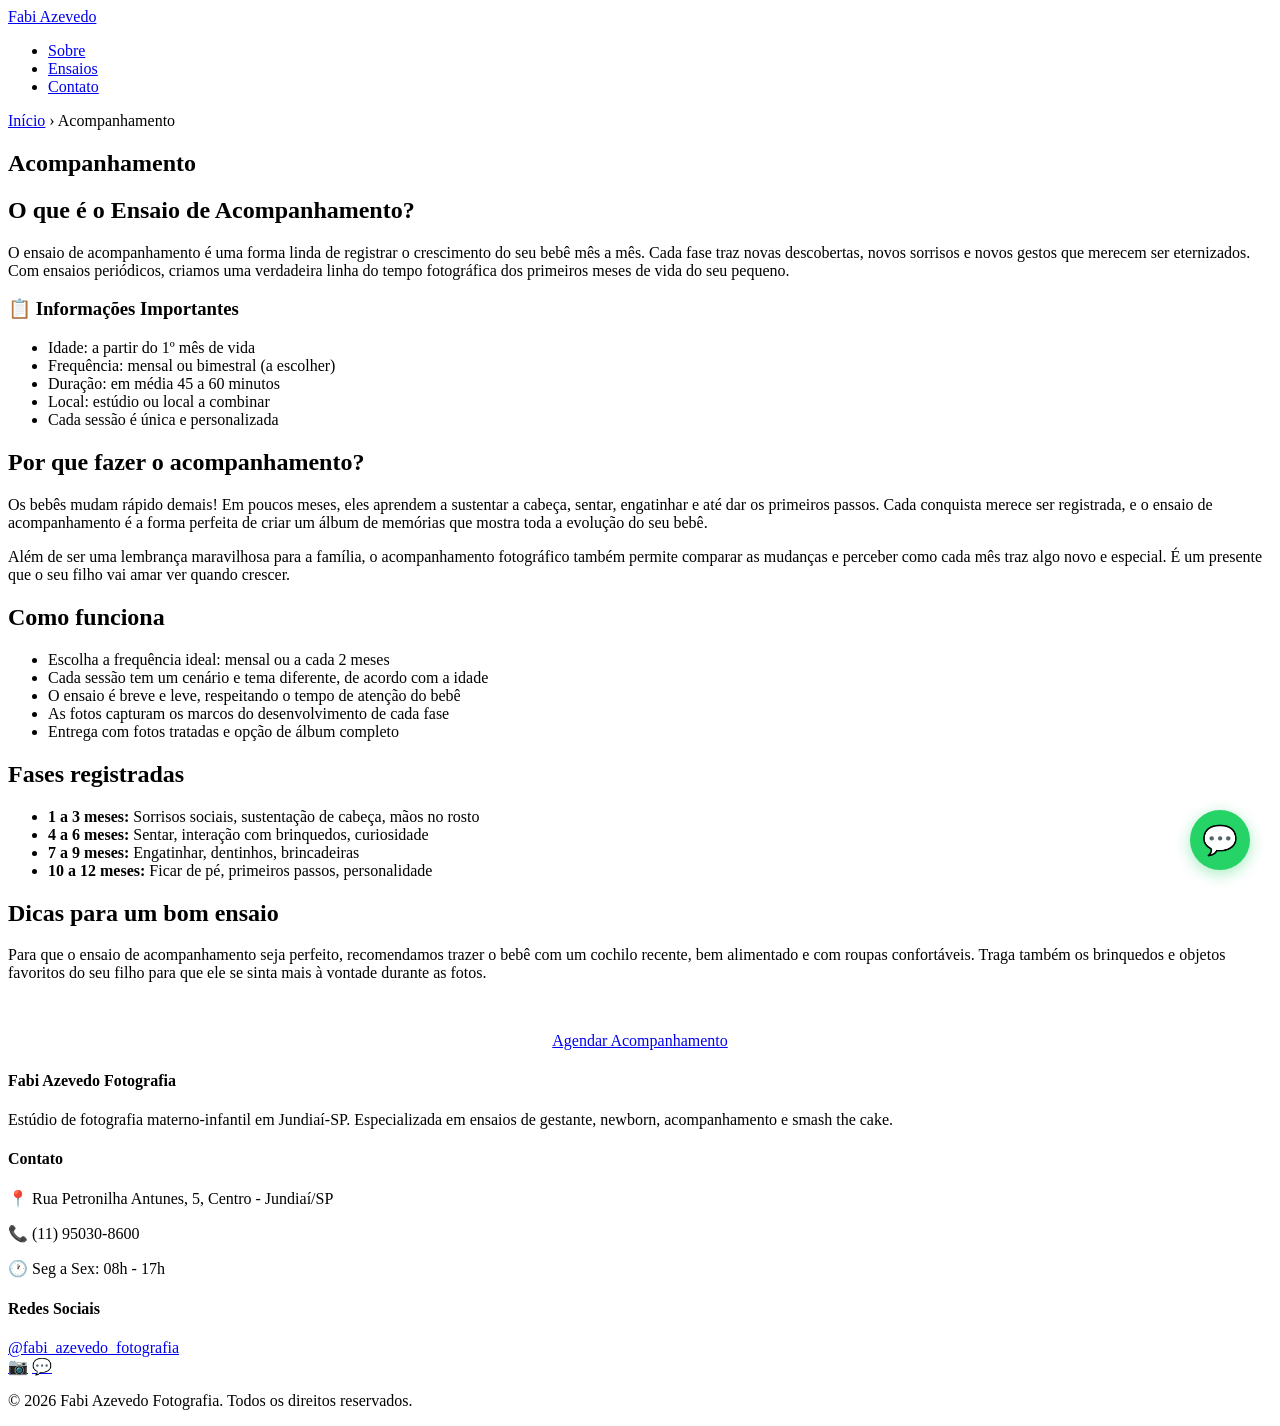
==== ensaio-acompanhamento.html @ 9271f56f "Add files via upload" ====
<!DOCTYPE html>
<html lang="pt-BR">
<head>
  <meta charset="UTF-8">
  <meta name="viewport" content="width=device-width, initial-scale=1.0">
  <title>Ensaio Acompanhamento | Fabi Azevedo Fotografia</title>
  <meta name="description" content="Ensaio de Acompanhamento em Jundiaí-SP. Registre o crescimento do seu bebê mês a mês com fotos especiais.">
  <link rel="preconnect" href="https://fonts.googleapis.com">
  <link rel="preconnect" href="https://fonts.gstatic.com" crossorigin>
  <link href="https://fonts.googleapis.com/css2?family=Lato:wght@300;400;700&family=Playfair+Display:wght@400;700&display=swap" rel="stylesheet">
  <link rel="stylesheet" href="css/style.css">
</head>
<body>

  <!-- HEADER -->
  <header>
    <nav>
      <a href="index.html" class="logo">Fabi Azevedo</a>
      <ul class="nav-links">
        <li><a href="index.html#sobre">Sobre</a></li>
        <li><a href="index.html#ensaios">Ensaios</a></li>
        <li><a href="#contato">Contato</a></li>
      </ul>
      <div class="menu-toggle">
        <span></span>
        <span></span>
        <span></span>
      </div>
    </nav>
  </header>

  <!-- HERO DO ENSAIO -->
  <section class="ensaio-hero hero-acompanhamento">
    <div class="breadcrumb">
      <a href="index.html">Início</a>
      <span>›</span>
      <span>Acompanhamento</span>
    </div>
    <h1>Acompanhamento</h1>
  </section>

  <!-- CONTEÚDO DO ENSAIO -->
  <section class="ensaio-conteudo">
    <h2>O que é o Ensaio de Acompanhamento?</h2>
    <p>O ensaio de acompanhamento é uma forma linda de registrar o crescimento do seu bebê mês a mês. Cada fase traz novas descobertas, novos sorrisos e novos gestos que merecem ser eternizados. Com ensaios periódicos, criamos uma verdadeira linha do tempo fotográfica dos primeiros meses de vida do seu pequeno.</p>

    <div class="info-box">
      <h3>📋 Informações Importantes</h3>
      <ul>
        <li>Idade: a partir do 1º mês de vida</li>
        <li>Frequência: mensal ou bimestral (a escolher)</li>
        <li>Duração: em média 45 a 60 minutos</li>
        <li>Local: estúdio ou local a combinar</li>
        <li>Cada sessão é única e personalizada</li>
      </ul>
    </div>

    <h2>Por que fazer o acompanhamento?</h2>
    <p>Os bebês mudam rápido demais! Em poucos meses, eles aprendem a sustentar a cabeça, sentar, engatinhar e até dar os primeiros passos. Cada conquista merece ser registrada, e o ensaio de acompanhamento é a forma perfeita de criar um álbum de memórias que mostra toda a evolução do seu bebê.</p>

    <p>Além de ser uma lembrança maravilhosa para a família, o acompanhamento fotográfico também permite comparar as mudanças e perceber como cada mês traz algo novo e especial. É um presente que o seu filho vai amar ver quando crescer.</p>

    <h2>Como funciona</h2>
    <ul>
      <li>Escolha a frequência ideal: mensal ou a cada 2 meses</li>
      <li>Cada sessão tem um cenário e tema diferente, de acordo com a idade</li>
      <li>O ensaio é breve e leve, respeitando o tempo de atenção do bebê</li>
      <li>As fotos capturam os marcos do desenvolvimento de cada fase</li>
      <li>Entrega com fotos tratadas e opção de álbum completo</li>
    </ul>

    <h2>Fases registradas</h2>
    <ul>
      <li><strong>1 a 3 meses:</strong> Sorrisos sociais, sustentação de cabeça, mãos no rosto</li>
      <li><strong>4 a 6 meses:</strong> Sentar, interação com brinquedos, curiosidade</li>
      <li><strong>7 a 9 meses:</strong> Engatinhar, dentinhos, brincadeiras</li>
      <li><strong>10 a 12 meses:</strong> Ficar de pé, primeiros passos, personalidade</li>
    </ul>

    <h2>Dicas para um bom ensaio</h2>
    <p>Para que o ensaio de acompanhamento seja perfeito, recomendamos trazer o bebê com um cochilo recente, bem alimentado e com roupas confortáveis. Traga também os brinquedos e objetos favoritos do seu filho para que ele se sinta mais à vontade durante as fotos.</p>

    <div style="text-align: center; margin-top: 50px;">
      <a href="https://wa.me/5511950308600?text=Olá! Gostaria de saber mais sobre o ensaio de Acompanhamento." target="_blank" class="cta-agendar">Agendar Acompanhamento</a>
    </div>
  </section>

  <!-- FOOTER -->
  <footer id="contato">
    <div class="footer-content">
      <div class="footer-col">
        <h4>Fabi Azevedo Fotografia</h4>
        <p>Estúdio de fotografia materno-infantil em Jundiaí-SP. Especializada em ensaios de gestante, newborn, acompanhamento e smash the cake.</p>
      </div>
      <div class="footer-col">
        <h4>Contato</h4>
        <p>📍 Rua Petronilha Antunes, 5, Centro - Jundiaí/SP</p>
        <p>📞 (11) 95030-8600</p>
        <p>🕐 Seg a Sex: 08h - 17h</p>
      </div>
      <div class="footer-col">
        <h4>Redes Sociais</h4>
        <a href="https://www.instagram.com/fabi_azevedo_fotografia" target="_blank">@fabi_azevedo_fotografia</a>
        <div class="footer-social">
          <a href="https://www.instagram.com/fabi_azevedo_fotografia" target="_blank" title="Instagram">📷</a>
          <a href="https://wa.me/5511950308600" target="_blank" title="WhatsApp">💬</a>
        </div>
      </div>
    </div>
    <div class="footer-bottom">
      <p>&copy; 2026 Fabi Azevedo Fotografia. Todos os direitos reservados.</p>
    </div>
  </footer>

  <!-- BOTÃO WHATSAPP -->
  <a href="https://wa.me/5511950308600?text=Olá! Gostaria de saber mais sobre o ensaio de Acompanhamento." target="_blank" style="
    position: fixed;
    bottom: 30px;
    right: 30px;
    width: 60px;
    height: 60px;
    background: #25D366;
    border-radius: 50%;
    display: flex;
    align-items: center;
    justify-content: center;
    font-size: 1.8rem;
    color: white;
    text-decoration: none;
    box-shadow: 0 4px 15px rgba(37, 211, 102, 0.4);
    transition: transform 0.3s ease;
    z-index: 999;
  " onmouseover="this.style.transform='scale(1.1)'" onmouseout="this.style.transform='scale(1)'">
    💬
  </a>

  <script src="js/main.js"></script>
</body>
</html>
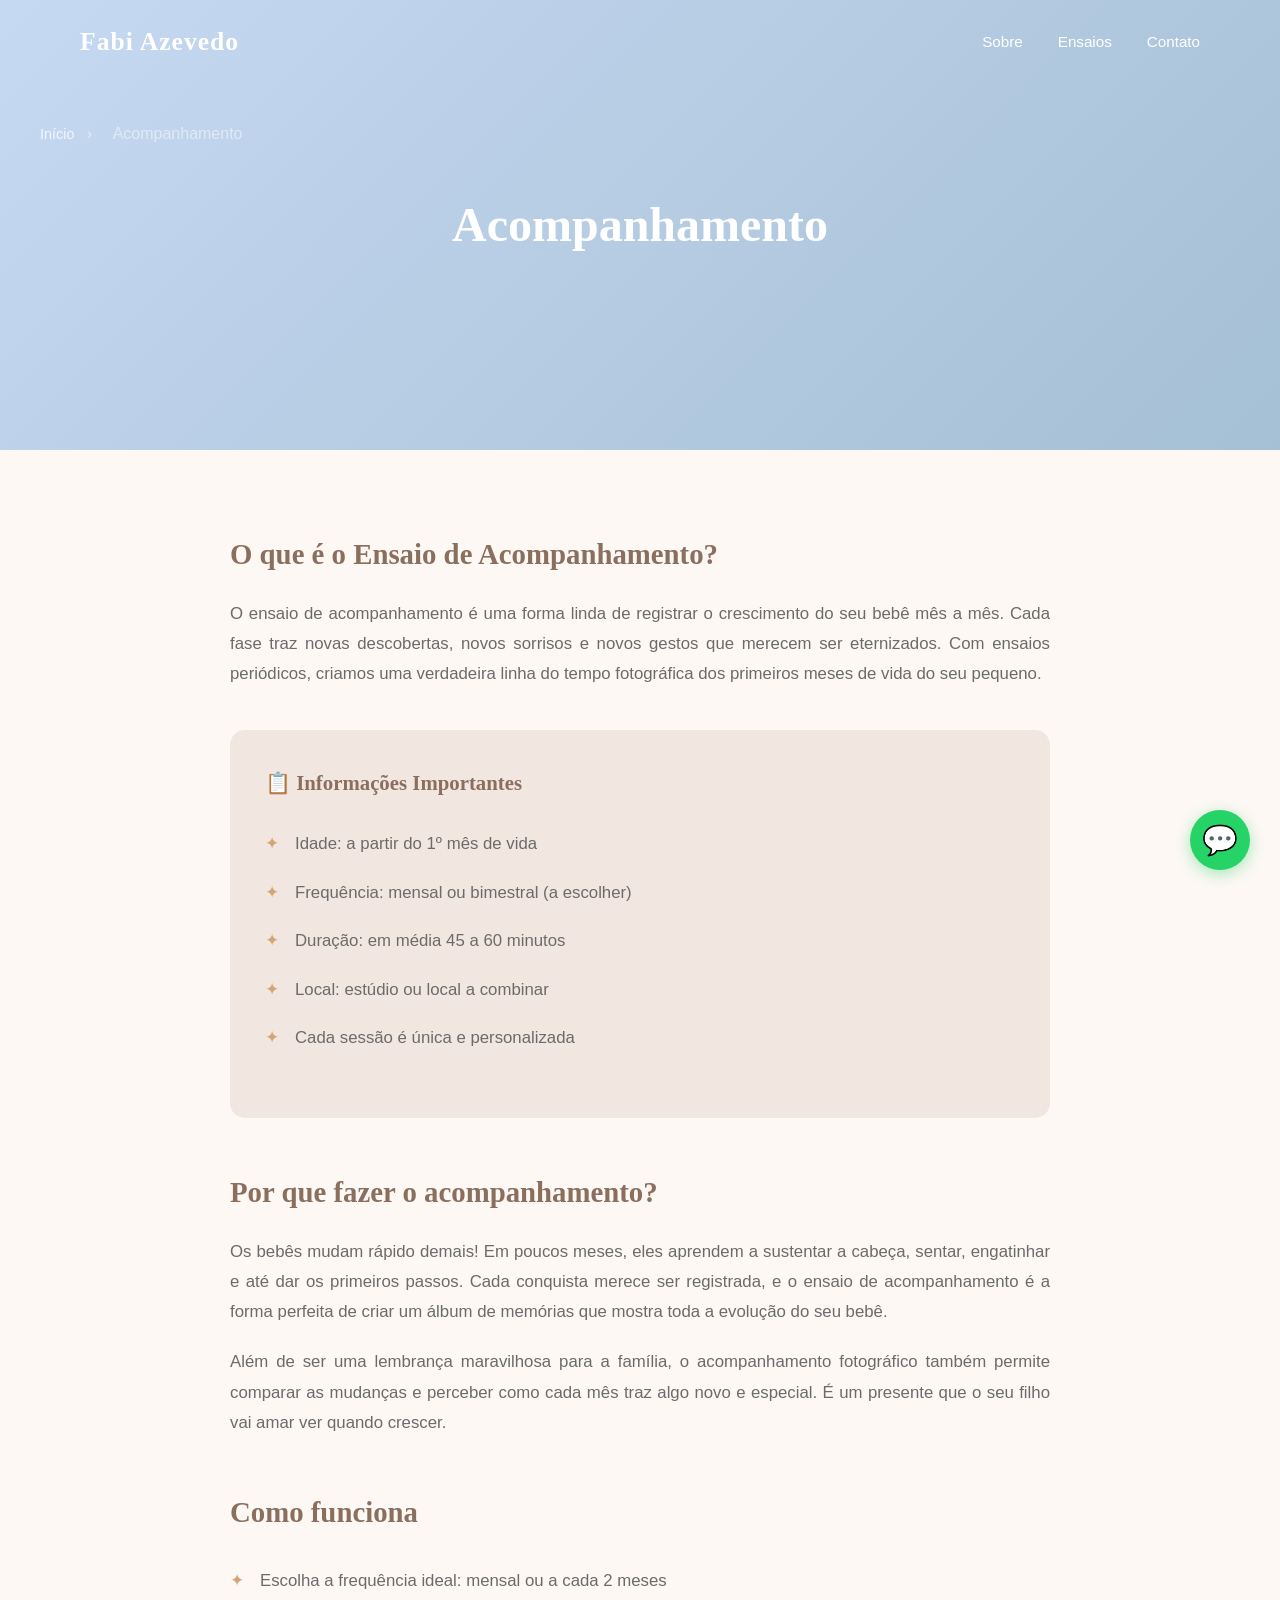
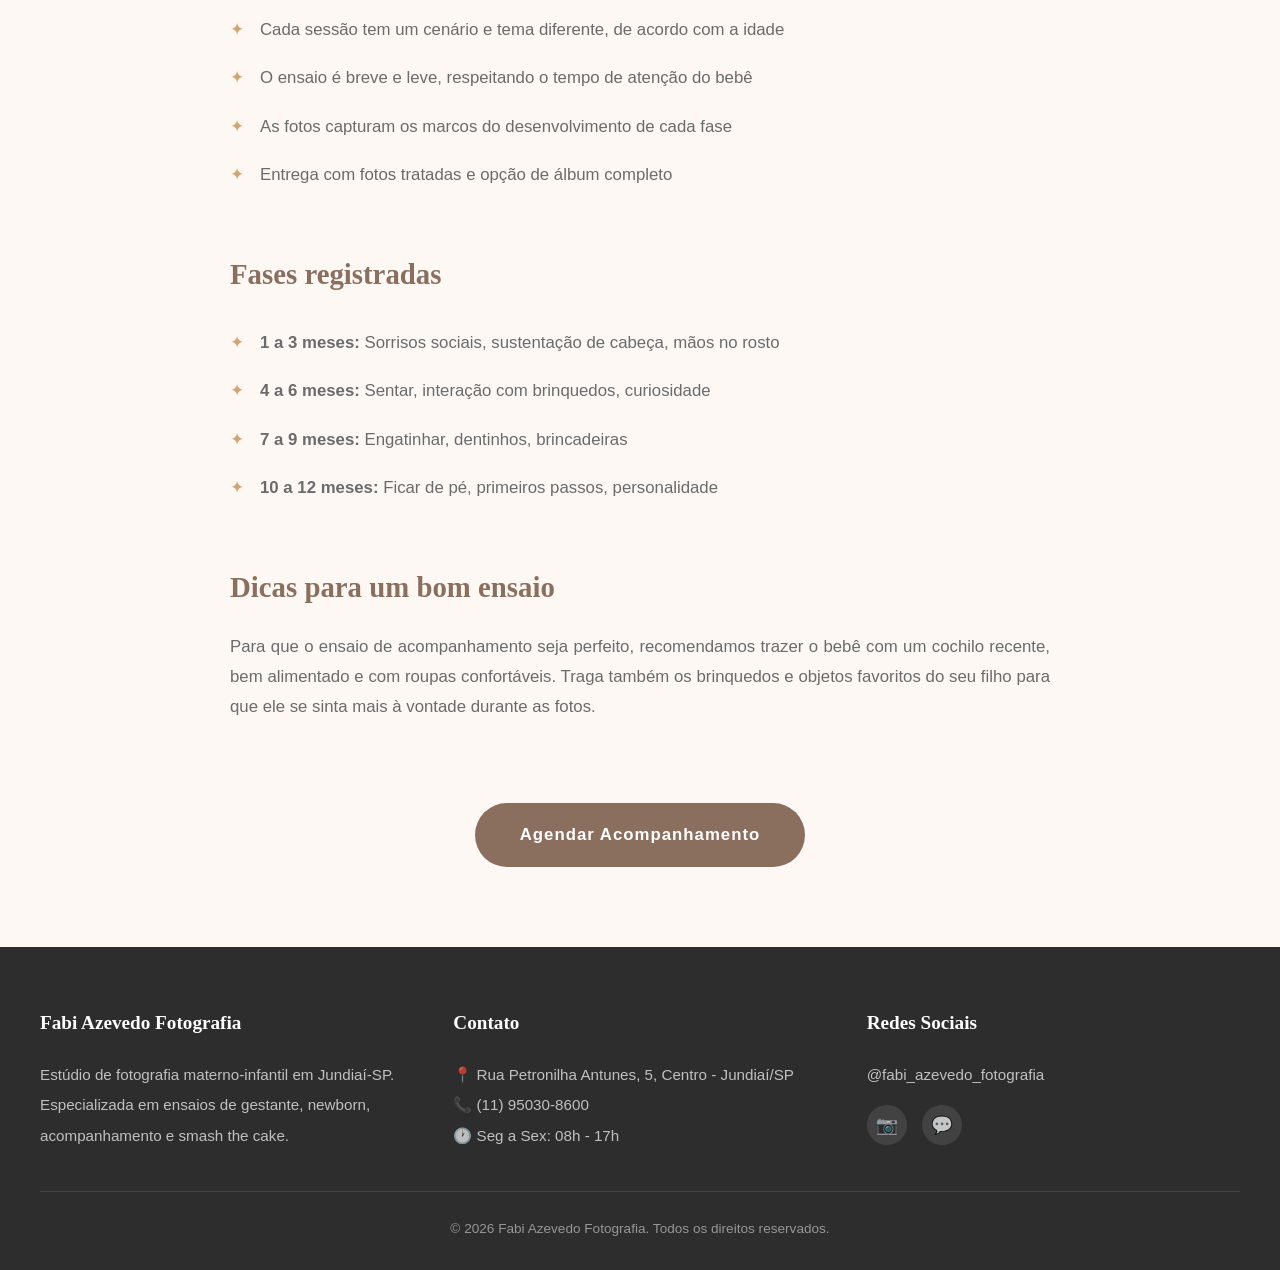
==== commit d36a4563: "Update ensaio-acompanhamento.html" ====
--- a/ensaio-acompanhamento.html
+++ b/ensaio-acompanhamento.html
@@ -8,7 +8,7 @@
   <link rel="preconnect" href="https://fonts.googleapis.com">
   <link rel="preconnect" href="https://fonts.gstatic.com" crossorigin>
   <link href="https://fonts.googleapis.com/css2?family=Lato:wght@300;400;700&family=Playfair+Display:wght@400;700&display=swap" rel="stylesheet">
-  <link rel="stylesheet" href="css/style.css">
+  <link rel="stylesheet" href="style.css">
 </head>
 <body>
 
@@ -134,6 +134,6 @@
     💬
   </a>
 
-  <script src="js/main.js"></script>
+  <script src="main.js"></script>
 </body>
 </html>
--- a/style.css
+++ b/style.css
@@ -0,0 +1,769 @@
+/* ============================================
+   FABI AZEVEDO FOTOGRAFIA - ESTILO PRINCIPAL
+   ============================================ */
+
+/* Reset e Base */
+* {
+  margin: 0;
+  padding: 0;
+  box-sizing: border-box;
+}
+
+:root {
+  --cor-primaria: #8B6F5E;
+  --cor-secundaria: #C4A882;
+  --cor-clara: #FDF8F4;
+  --cor-branca: #FFFFFF;
+  --cor-texto: #3D3D3D;
+  --cor-texto-suave: #6B6B6B;
+  --cor-destaque: #D4A574;
+  --cor-rosa-suave: #F2E6E0;
+  --fonte-titulo: 'Playfair Display', serif;
+  --fonte-corpo: 'Lato', sans-serif;
+  --sombra-suave: 0 4px 20px rgba(139, 111, 94, 0.1);
+  --sombra-media: 0 8px 30px rgba(139, 111, 94, 0.15);
+  --transicao: all 0.3s ease;
+}
+
+html {
+  scroll-behavior: smooth;
+}
+
+body {
+  font-family: var(--fonte-corpo);
+  color: var(--cor-texto);
+  background-color: var(--cor-clara);
+  line-height: 1.7;
+  overflow-x: hidden;
+}
+
+/* Tipografia */
+h1, h2, h3, h4 {
+  font-family: var(--fonte-titulo);
+  font-weight: 700;
+}
+
+/* ============================================
+   HEADER / NAVEGAÇÃO
+   ============================================ */
+header {
+  position: fixed;
+  top: 0;
+  left: 0;
+  width: 100%;
+  z-index: 1000;
+  transition: var(--transicao);
+  background: transparent;
+}
+
+header.scrolled {
+  background: rgba(253, 248, 244, 0.97);
+  box-shadow: var(--sombra-suave);
+}
+
+nav {
+  max-width: 1200px;
+  margin: 0 auto;
+  display: flex;
+  justify-content: space-between;
+  align-items: center;
+  padding: 20px 40px;
+}
+
+.logo {
+  font-family: var(--fonte-titulo);
+  font-size: 1.6rem;
+  color: var(--cor-primaria);
+  text-decoration: none;
+  font-weight: 700;
+  letter-spacing: 1px;
+}
+
+header:not(.scrolled) .logo {
+  color: var(--cor-branca);
+}
+
+.nav-links {
+  display: flex;
+  list-style: none;
+  gap: 35px;
+}
+
+.nav-links a {
+  text-decoration: none;
+  color: var(--cor-primaria);
+  font-weight: 500;
+  font-size: 0.95rem;
+  transition: var(--transicao);
+  position: relative;
+}
+
+header:not(.scrolled) .nav-links a {
+  color: var(--cor-branca);
+}
+
+.nav-links a::after {
+  content: '';
+  position: absolute;
+  bottom: -5px;
+  left: 0;
+  width: 0;
+  height: 2px;
+  background: var(--cor-destaque);
+  transition: var(--transicao);
+}
+
+.nav-links a:hover::after {
+  width: 100%;
+}
+
+.menu-toggle {
+  display: none;
+  flex-direction: column;
+  cursor: pointer;
+  gap: 5px;
+}
+
+.menu-toggle span {
+  width: 28px;
+  height: 3px;
+  background: var(--cor-primaria);
+  border-radius: 3px;
+  transition: var(--transicao);
+}
+
+header:not(.scrolled) .menu-toggle span {
+  background: var(--cor-branca);
+}
+
+/* ============================================
+   HERO SECTION
+   ============================================ */
+.hero {
+  height: 100vh;
+  min-height: 700px;
+  display: flex;
+  align-items: center;
+  justify-content: center;
+  text-align: center;
+  position: relative;
+  background-image: url(../imagens/bb01.jpg);
+  background-position: center;
+  overflow: hidden;
+}
+
+.hero::before {
+  content: '';
+  position: absolute;
+  top: 0;
+  left: 0;
+  width: 100%;
+  height: 100%;
+  background: url('data:image/svg+xml,<svg xmlns="http://www.w3.org/2000/svg" viewBox="0 0 100 100"><defs><pattern id="grain" width="100" height="100" patternUnits="userSpaceOnUse"><circle cx="25" cy="25" r="1" fill="rgba(255,255,255,0.03)"/><circle cx="75" cy="75" r="1" fill="rgba(255,255,255,0.02)"/><circle cx="50" cy="10" r="0.5" fill="rgba(255,255,255,0.04)"/></pattern></defs><rect width="100" height="100" fill="url(%23grain)"/></svg>');
+  opacity: 0.5;
+}
+
+.hero-content {
+  position: relative;
+  background: linear-gradient(135deg, #8B6F5E 0%, #C4A882 50%, #D4A574 100%);
+  z-index: 2;
+  width: 100%;
+  padding: 25px;
+}
+
+.hero h1 {
+  font-size: 3.8rem;
+  color: var(--cor-branca);
+  margin-bottom: 15px;
+  letter-spacing: 2px;
+  text-shadow: 0 2px 10px rgba(0,0,0,0.1);
+  animation: fadeInUp 1s ease;
+}
+
+.hero .subtitle {
+  font-size: 1.3rem;
+  color: rgba(255, 255, 255, 0.9);
+  font-weight: 300;
+  letter-spacing: 3px;
+  text-transform: uppercase;
+  animation: fadeInUp 1s ease 0.3s both;
+}
+
+.hero .scroll-indicator {
+  position: absolute;
+  bottom: 40px;
+  left: 50%;
+  transform: translateX(-50%);
+  animation: bounce 2s infinite;
+}
+
+.hero .scroll-indicator span {
+  display: block;
+  width: 24px;
+  height: 24px;
+  border-right: 2px solid rgba(255,255,255,0.7);
+  border-bottom: 2px solid rgba(255,255,255,0.7);
+  transform: rotate(45deg);
+}
+
+/* ============================================
+   SEÇÃO SOBRE
+   ============================================ */
+.sobre {
+  padding: 120px 40px;
+  max-width: 1200px;
+  margin: 0 auto;
+}
+
+.section-header {
+  text-align: center;
+  margin-bottom: 60px;
+}
+
+.section-header h2 {
+  font-size: 2.5rem;
+  color: var(--cor-primaria);
+  margin-bottom: 15px;
+}
+
+.section-header .linha-decorativa {
+  width: 60px;
+  height: 3px;
+  background: var(--cor-destaque);
+  margin: 0 auto;
+  border-radius: 2px;
+}
+
+.sobre-content {
+  display: grid;
+  grid-template-columns: 1fr 1fr;
+  gap: 60px;
+  align-items: center;
+}
+
+.sobre-texto p {
+  font-size: 1.05rem;
+  color: var(--cor-texto-suave);
+  margin-bottom: 20px;
+  text-align: justify;
+}
+
+.sobre-texto .destaque {
+  font-family: var(--fonte-titulo);
+  font-size: 1.2rem;
+  color: var(--cor-primaria);
+  font-style: italic;
+  border-left: 3px solid var(--cor-destaque);
+  padding-left: 20px;
+  margin: 30px 0;
+}
+
+.sobre-imagem {
+  position: relative;
+  border-radius: 20px;
+  overflow: hidden;
+  box-shadow: var(--sombra-media);
+}
+
+.sobre-imagem .placeholder-img {
+  width: 100%;
+  height: 500px;
+  background: linear-gradient(135deg, var(--cor-rosa-suave) 0%, var(--cor-secundaria) 100%);
+  display: flex;
+  align-items: center;
+  justify-content: center;
+  font-family: var(--fonte-titulo);
+  font-size: 1.2rem;
+  color: var(--cor-primaria);
+  text-align: center;
+  padding: 5px;
+}
+
+.maps {
+  border-radius: 15px;
+  height: 450px;
+  width: 450px;
+}
+
+/* ============================================
+   SEÇÃO ENSAIOS
+   ============================================ */
+.ensaios {
+  padding: 120px 40px;
+  background: var(--cor-branca);
+}
+
+.ensaios-container {
+  max-width: 1200px;
+  margin: 0 auto;
+}
+
+.ensaios-grid {
+  display: grid;
+  grid-template-columns: repeat(3, 1fr);
+  gap: 30px;
+  margin-top: 60px;
+}
+
+.ensaio-card {
+  background: var(--cor-clara);
+  border-radius: 20px;
+  overflow: hidden;
+  transition: var(--transicao);
+  cursor: pointer;
+  box-shadow: var(--sombra-suave);
+  text-decoration: none;
+  color: inherit;
+}
+
+.ensaio-card:hover {
+  transform: translateY(-10px);
+  box-shadow: var(--sombra-media);
+}
+
+.ensaio-card .card-imagem {
+  width: 100%;
+  height: 220px;
+  display: flex;
+  align-items: center;
+  justify-content: center;
+  position: relative;
+  overflow: hidden;
+}
+
+.ensaio-card .card-imagem::after {
+  content: '';
+  position: absolute;
+  bottom: 0;
+  left: 0;
+  width: 100%;
+  height: 50%;
+  background: linear-gradient(transparent, rgba(0,0,0,0.05));
+}
+
+.ensaio-card:nth-child(1) .card-imagem {
+  background: linear-gradient(135deg, #F9E4E4 0%, #F2C6C6 100%);
+}
+
+.ensaio-card:nth-child(2) .card-imagem {
+  background: linear-gradient(135deg, #E4F0F9 0%, #C6DFF2 100%);
+}
+
+.ensaio-card:nth-child(3) .card-imagem {
+  background: linear-gradient(135deg, #F9F0E4 0%, #F2E0C6 100%);
+}
+
+.ensaio-card:nth-child(4) .card-imagem {
+  background: linear-gradient(135deg, #F0E4F9 0%, #DFC6F2 100%);
+}
+
+.ensaio-card .card-imagem .icon {
+  font-size: 3.5rem;
+  opacity: 0.6;
+}
+
+.ensaio-card .card-conteudo {
+  padding: 30px;
+}
+
+.ensaio-card h3 {
+  font-size: 1.4rem;
+  color: var(--cor-primaria);
+  margin-bottom: 12px;
+}
+
+.ensaio-card p {
+  color: var(--cor-texto-suave);
+  font-size: 0.95rem;
+  line-height: 1.6;
+}
+
+.ensaio-card .saiba-mais {
+  display: inline-block;
+  margin-top: 15px;
+  color: var(--cor-destaque);
+  font-weight: 600;
+  font-size: 0.9rem;
+  transition: var(--transicao);
+}
+
+.ensaio-card .saiba-mais::after {
+  content: ' →';
+  transition: var(--transicao);
+}
+
+.ensaio-card:hover .saiba-mais::after {
+  content: ' →→';
+}
+
+/* ============================================
+   SEÇÃO NÚMEROS / ESTATÍSTICAS
+   ============================================ */
+.estatisticas {
+  padding: 80px 40px;
+  background: var(--cor-primaria);
+  color: var(--cor-branca);
+}
+
+.estatisticas-container {
+  max-width: 1000px;
+  margin: 0 auto;
+  display: grid;
+  grid-template-columns: repeat(4, 1fr);
+  gap: 40px;
+  text-align: center;
+}
+
+.stat-item .numero {
+  font-family: var(--fonte-titulo);
+  font-size: 3rem;
+  font-weight: 700;
+  display: block;
+  margin-bottom: 5px;
+}
+
+.stat-item .label {
+  font-size: 0.9rem;
+  opacity: 0.85;
+  text-transform: uppercase;
+  letter-spacing: 2px;
+}
+
+/* ============================================
+   FOOTER
+   ============================================ */
+footer {
+  background: #2D2D2D;
+  color: rgba(255,255,255,0.8);
+  padding: 60px 40px 30px;
+}
+
+.footer-content {
+  max-width: 1200px;
+  margin: 0 auto;
+  display: grid;
+  grid-template-columns: 1fr 1fr 1fr;
+  gap: 40px;
+  margin-bottom: 40px;
+}
+
+.footer-col h4 {
+  font-family: var(--fonte-titulo);
+  color: var(--cor-branca);
+  margin-bottom: 20px;
+  font-size: 1.2rem;
+}
+
+.footer-col p, .footer-col a {
+  color: rgba(255,255,255,0.7);
+  text-decoration: none;
+  font-size: 0.95rem;
+  line-height: 2;
+  display: block;
+  transition: var(--transicao);
+}
+
+.footer-col a:hover {
+  color: var(--cor-destaque);
+}
+
+.footer-social {
+  display: flex;
+  gap: 15px;
+  margin-top: 15px;
+}
+
+.footer-social a {
+  width: 40px;
+  height: 40px;
+  border-radius: 50%;
+  background: rgba(255,255,255,0.1);
+  display: flex;
+  align-items: center;
+  justify-content: center;
+  transition: var(--transicao);
+  font-size: 1.1rem;
+}
+
+.footer-social a:hover {
+  background: var(--cor-destaque);
+  color: var(--cor-branca);
+}
+
+.footer-bottom {
+  border-top: 1px solid rgba(255,255,255,0.1);
+  padding-top: 25px;
+  text-align: center;
+  font-size: 0.85rem;
+  color: rgba(255,255,255,0.5);
+}
+
+/* ============================================
+   PÁGINA DEDICADA DO ENSAIO
+   ============================================ */
+.ensaio-page {
+  padding-top: 100px;
+}
+
+.ensaio-hero {
+  height: 50vh;
+  min-height: 350px;
+  display: flex;
+  align-items: center;
+  justify-content: center;
+  text-align: center;
+  position: relative;
+}
+
+.ensaio-hero h1 {
+  font-size: 3rem;
+  color: var(--cor-branca);
+  position: relative;
+  z-index: 2;
+}
+
+.ensaio-hero .breadcrumb {
+  position: absolute;
+  top: 120px;
+  left: 40px;
+  z-index: 2;
+}
+
+.ensaio-hero .breadcrumb a {
+  color: rgba(255,255,255,0.8);
+  text-decoration: none;
+  font-size: 0.9rem;
+}
+
+.ensaio-hero .breadcrumb span {
+  color: rgba(255,255,255,0.5);
+  margin: 0 8px;
+}
+
+.ensaio-conteudo {
+  max-width: 900px;
+  margin: 0 auto;
+  padding: 80px 40px;
+}
+
+.ensaio-conteudo h2 {
+  font-size: 1.8rem;
+  color: var(--cor-primaria);
+  margin-bottom: 20px;
+  margin-top: 50px;
+}
+
+.ensaio-conteudo h2:first-child {
+  margin-top: 0;
+}
+
+.ensaio-conteudo p {
+  font-size: 1.05rem;
+  color: var(--cor-texto-suave);
+  margin-bottom: 20px;
+  line-height: 1.8;
+  text-align: justify;
+}
+
+.ensaio-conteudo ul {
+  list-style: none;
+  margin: 20px 0;
+  padding: 0;
+}
+
+.ensaio-conteudo ul li {
+  padding: 10px 0 10px 30px;
+  position: relative;
+  color: var(--cor-texto-suave);
+  font-size: 1.05rem;
+}
+
+.ensaio-conteudo ul li::before {
+  content: '✦';
+  position: absolute;
+  left: 0;
+  color: var(--cor-destaque);
+}
+
+.ensaio-conteudo .info-box {
+  background: var(--cor-rosa-suave);
+  border-radius: 15px;
+  padding: 35px;
+  margin: 40px 0;
+}
+
+.ensaio-conteudo .info-box h3 {
+  color: var(--cor-primaria);
+  margin-bottom: 15px;
+  font-size: 1.3rem;
+}
+
+.ensaio-conteudo .cta-agendar {
+  display: inline-block;
+  background: var(--cor-primaria);
+  color: var(--cor-branca);
+  padding: 18px 45px;
+  border-radius: 50px;
+  text-decoration: none;
+  font-weight: 600;
+  font-size: 1.05rem;
+  margin-top: 30px;
+  transition: var(--transicao);
+  letter-spacing: 1px;
+}
+
+.ensaio-conteudo .cta-agendar:hover {
+  background: var(--cor-destaque);
+  transform: translateY(-3px);
+  box-shadow: var(--sombra-media);
+}
+
+/* Cores específicas para cada ensaio */
+.hero-newborn {
+  background: linear-gradient(135deg, #F2C6C6 0%, #D4A5A5 100%);
+}
+
+.hero-acompanhamento {
+  background: linear-gradient(135deg, #C6D9F2 0%, #A5BFD4 100%);
+}
+
+.hero-smash {
+  background: linear-gradient(135deg, #F2E0C6 0%, #D4BF9B 100%);
+}
+
+.hero-gestante {
+  background: linear-gradient(135deg, #E0C6F2 0%, #BF9BD4 100%);
+}
+
+.hero-familia {
+  background: linear-gradient(135deg, #C6F2E0 0%, #9BD4BF 100%);
+}
+
+/* ============================================
+   ANIMAÇÕES
+   ============================================ */
+@keyframes fadeInUp {
+  from {
+    opacity: 0;
+    transform: translateY(30px);
+  }
+  to {
+    opacity: 1;
+    transform: translateY(0);
+  }
+}
+
+@keyframes bounce {
+  0%, 20%, 50%, 80%, 100% {
+    transform: translateX(-50%) translateY(0);
+  }
+  40% {
+    transform: translateX(-50%) translateY(-15px);
+  }
+  60% {
+    transform: translateX(-50%) translateY(-7px);
+  }
+}
+
+.fade-in {
+  opacity: 0;
+  transform: translateY(30px);
+  transition: opacity 0.8s ease, transform 0.8s ease;
+}
+
+.fade-in.visible {
+  opacity: 1;
+  transform: translateY(0);
+}
+
+/* ============================================
+   RESPONSIVO
+   ============================================ */
+@media (max-width: 992px) {
+  .ensaios-grid {
+    grid-template-columns: repeat(2, 1fr);
+  }
+  
+  .sobre-content {
+    grid-template-columns: 1fr;
+    gap: 40px;
+  }
+  
+  .estatisticas-container {
+    grid-template-columns: repeat(2, 1fr);
+  }
+  
+  .footer-content {
+    grid-template-columns: 1fr;
+  }
+}
+
+@media (max-width: 768px) {
+  .menu-toggle {
+    display: flex;
+  }
+  
+  .nav-links {
+    display: none;
+    position: absolute;
+    top: 100%;
+    left: 0;
+    width: 100%;
+    background: var(--cor-branca);
+    flex-direction: column;
+    padding: 30px;
+    gap: 20px;
+    box-shadow: var(--sombra-suave);
+  }
+  
+  .nav-links.active {
+    display: flex;
+  }
+  
+  .nav-links a {
+    color: var(--cor-primaria) !important;
+  }
+  
+  .hero h1 {
+    font-size: 2.5rem;
+  }
+  
+  .hero .subtitle {
+    font-size: 1rem;
+  }
+  
+  .ensaios-grid {
+    grid-template-columns: 1fr;
+  }
+  
+  .section-header h2 {
+    font-size: 2rem;
+  }
+  
+  nav {
+    padding: 15px 25px;
+  }
+  
+  .sobre, .ensaios {
+    padding: 80px 25px;
+  }
+  
+  .ensaio-conteudo {
+    padding: 60px 25px;
+  }
+}
+
+@media (max-width: 480px) {
+  .hero h1 {
+    font-size: 2rem;
+  }
+  
+  .estatisticas-container {
+    grid-template-columns: 1fr 1fr;
+    gap: 30px;
+  }
+  
+  .stat-item .numero {
+    font-size: 2.2rem;
+  }
+}
